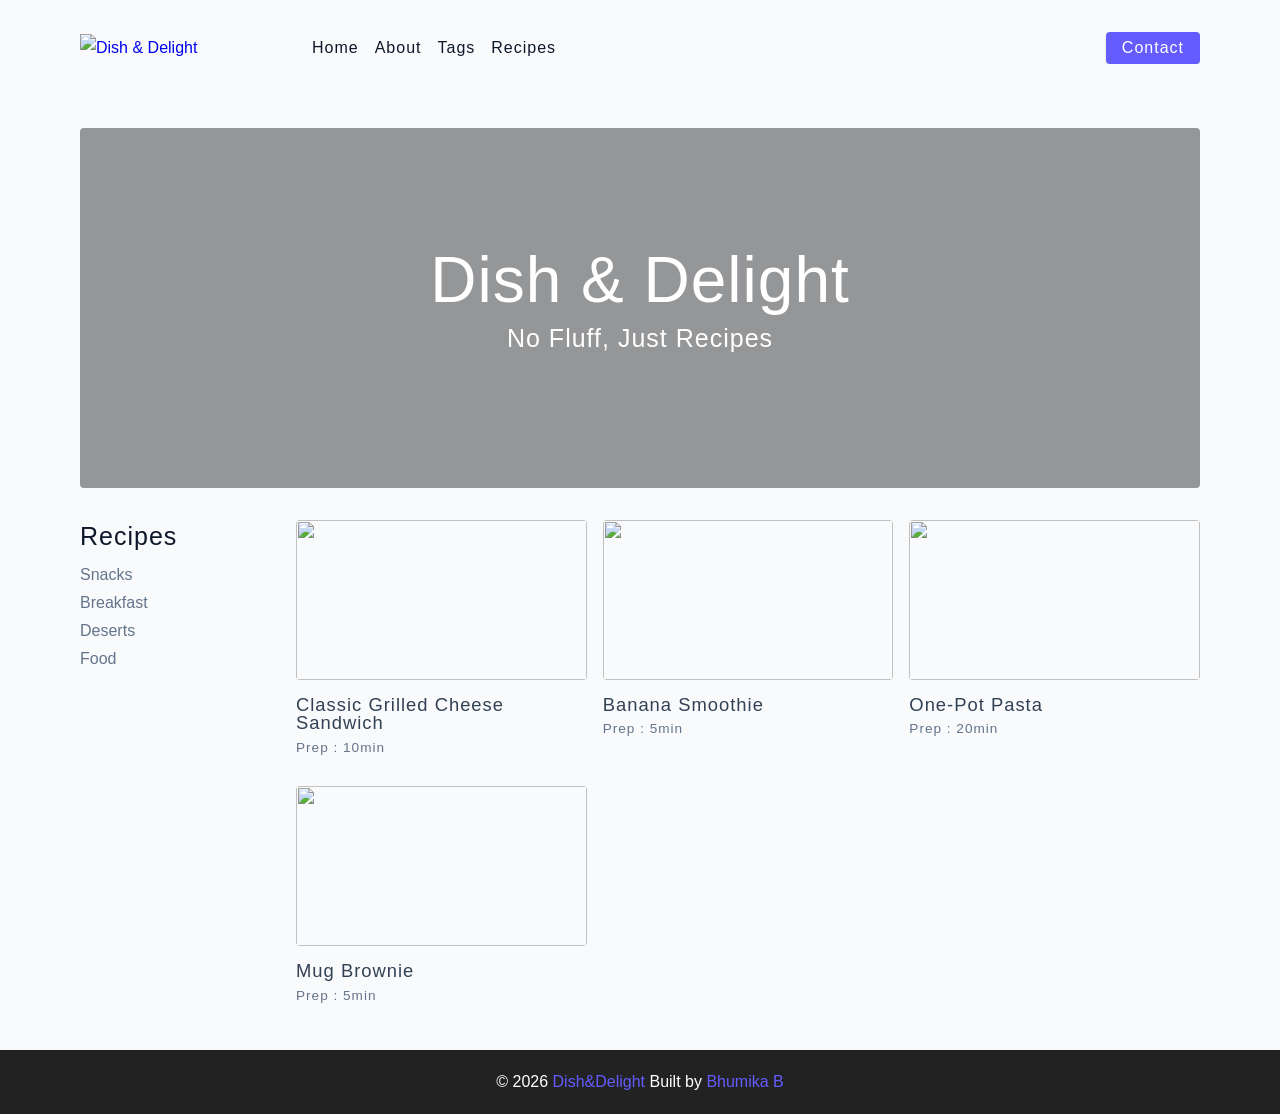
==== final/index.html @ 34f6d333 "Add files via upload" ====
<!DOCTYPE html>
<html lang="en">
  <head>
    <meta charset="UTF-8" />
    <meta http-equiv="X-UA-Compatible" content="IE=edge" />
    <meta name="viewport" content="width=device-width, initial-scale=1.0" />
    <title>Dish & Delight || Final</title>
    <!-- favicon -->
    <link rel="shortcut icon" href="./assets/fav.ico" type="image/x-icon" />
    <!-- normalize -->
    <link rel="stylesheet" href="./css/normalize.css" />
    <!-- font-awesome -->
    <link
      rel="stylesheet"
      href="https://cdnjs.cloudflare.com/ajax/libs/font-awesome/5.14.0/css/all.min.css"
    />
    <!-- main css -->
    <link rel="stylesheet" href="./css/main.css" />
  </head>
  <body>
    <!-- nav  -->
    <nav class="navbar">
      <div class="nav-center">
        <div class="nav-header">
          <a href="index.html" class="nav-logo">
            <img src="./assets/logo2.png" alt="Dish & Delight" />
          </a>
          <button class="nav-btn btn">
            <i class="fas fa-align-justify"></i>
          </button>
        </div>
        <div class="nav-links">
          <a href="index.html" class="nav-link"> home </a>
          <a href="about.html" class="nav-link"> about </a>
          <a href="tags.html" class="nav-link"> tags </a>
          <a href="recipes.html" class="nav-link"> recipes </a>

          <div class="nav-link contact-link">
            <a href="contact.html" class="btn"> contact </a>
          </div>
        </div>
      </div>
    </nav>
    <!-- end of nav -->
    <!-- main -->
    <main class="page">
      <!-- header -->
      <header class="hero">
        <div class="hero-container">
          <div class="hero-text">
            <h1>Dish & Delight</h1>
            <h4>no fluff, just recipes</h4>
          </div>
        </div>
      </header>
      <!-- end of header -->
      <section class="recipes-container">
        <!-- tag container -->
        <div class="tags-container">
          <h4>recipes</h4>
          <div class="tags-list">
            <a href="tag-template.html">Snacks </a>
            <a href="tag-template.html">Breakfast </a>
            <a href="tag-template.html">Deserts </a>
            <a href="tag-template.html">Food </a>
          </div>
        </div>
        <!-- end of tag container -->
        <!-- recipes list -->
        <div class="recipes-list">
          <!-- single recipe -->
          <a href="single-recipe.html" class="recipe">
            <img
              src="./assets/recipes/rec1.jpg"
              class="img recipe-img"
              alt=""
            />
            <h5> Classic Grilled Cheese Sandwich </h5>
            <p>Prep : 10min </p>
          </a>
          <!-- end of single recipe -->
          <!-- single recipe -->
          <a href="single-recipe.html" class="recipe">
            <img
              src="./assets/recipes/rec2.jpg"
              class="img recipe-img"
              alt=""
            />
            <h5>Banana Smoothie </h5>
            <p>Prep : 5min </p>
          </a>
          <!-- end of single recipe -->
          <!-- single recipe -->
          <a href="single-recipe.html" class="recipe">
            <img
              src="./assets/recipes/rec3.jpg"
              class="img recipe-img"
              alt=""
            />
            <h5>One-Pot Pasta</h5>
            <p>Prep : 20min </p>
          </a>
          <!-- end of single recipe -->
          <!-- single recipe -->
          <a href="single-recipe.html" class="recipe">
            <img
              src="./assets/recipes/rec4.jpg"
              class="img recipe-img"
              alt=""
            />
            <h5>Mug Brownie</h5>
            <p>Prep : 5min </p>
          </a>
          <!-- end of single recipe -->
        </div>
        <!-- end of recipes list -->
      </section>
    </main>
    <!-- end of main -->
    <!-- footer -->
    <footer class="page-footer">
      <p>
        &copy; <span id="date"></span>
        <span class="footer-logo">Dish&Delight</span> Built by
        <a href="bhumi.com">Bhumika B</a>
      </p>
    </footer>
    <script src="./js/app.js"></script>
  </body>
</html>
---- final/css/main.css ----
*,
::after,
::before {
  box-sizing: border-box;
}
/* fonts */

@import url('https://fonts.googleapis.com/css2?family=Roboto:wght@400;500;600&family=Montserrat&display=swap');
html {
  font-size: 100%;
} /*16px*/

:root {
  /* colors */
  --primary-100: #e2e0ff;
  --primary-200: #c1beff;
  --primary-300: #a29dff;
  --primary-400: #837dff;
  --primary-500: #645cff;
  --primary-600: #504acc;
  --primary-700: #3c3799;
  --primary-800: #282566;
  --primary-900: #141233;

  /* grey */
  --grey-50: #f8fafc;
  --grey-100: #f1f5f9;
  --grey-200: #e2e8f0;
  --grey-300: #cbd5e1;
  --grey-400: #94a3b8;
  --grey-500: #64748b;
  --grey-600: #475569;
  --grey-700: #334155;
  --grey-800: #1e293b;
  --grey-900: #0f172a;
  /* rest of the colors */
  --black: #222;
  --white: #fff;
  --red-light: #f8d7da;
  --red-dark: #842029;
  --green-light: #d1e7dd;
  --green-dark: #0f5132;

  /* fonts  */
  --headingFont: 'Roboto', sans-serif;
  --bodyFont: 'Nunito', sans-serif;
  --smallText: 0.7em;
  /* rest of the vars */
  --backgroundColor: var(--grey-50);
  --textColor: var(--grey-900);
  --borderRadius: 0.25rem;
  --letterSpacing: 1px;
  --transition: 0.3s ease-in-out all;
  --max-width: 1120px;
  --fixed-width: 600px;

  /* box shadow*/
  --shadow-1: 0 1px 3px 0 rgba(0, 0, 0, 0.1), 0 1px 2px 0 rgba(0, 0, 0, 0.06);
  --shadow-2: 0 4px 6px -1px rgba(0, 0, 0, 0.1),
    0 2px 4px -1px rgba(0, 0, 0, 0.06);
  --shadow-3: 0 10px 15px -3px rgba(0, 0, 0, 0.1),
    0 4px 6px -2px rgba(0, 0, 0, 0.05);
  --shadow-4: 0 20px 25px -5px rgba(0, 0, 0, 0.1),
    0 10px 10px -5px rgba(0, 0, 0, 0.04);
}

body {
  background: var(--backgroundColor);
  font-family: var(--bodyFont);
  font-weight: 400;
  line-height: 1.75;
  color: var(--textColor);
}

p {
  margin-top: 0;
  margin-bottom: 1.5rem;
  max-width: 40em;
}

h1,
h2,
h3,
h4,
h5 {
  margin: 0;
  margin-bottom: 1.38rem;
  font-family: var(--headingFont);
  font-weight: 400;
  line-height: 1.3;
  text-transform: capitalize;
  letter-spacing: var(--letterSpacing);
}

h1 {
  margin-top: 0;
  font-size: 3.052rem;
}

h2 {
  font-size: 2.441rem;
}

h3 {
  font-size: 1.953rem;
}

h4 {
  font-size: 1.563rem;
}

h5 {
  font-size: 1.25rem;
}

small,
.text-small {
  font-size: var(--smallText);
}

a {
  text-decoration: none;
}
ul {
  list-style-type: none;
  padding: 0;
}

.img {
  width: 100%;
  display: block;
  object-fit: cover;
}
/* buttons */

.btn {
  cursor: pointer;
  color: var(--white);
  background: var(--primary-500);
  border: transparent;
  border-radius: var(--borderRadius);
  letter-spacing: var(--letterSpacing);
  padding: 0.375rem 0.75rem;
  box-shadow: var(--shadow-1);
  transition: var(--transtion);
  text-transform: capitalize;
  display: inline-block;
}
.btn:hover {
  background: var(--primary-700);
  box-shadow: var(--shadow-3);
}
.btn-hipster {
  color: var(--primary-500);
  background: var(--primary-200);
}
.btn-hipster:hover {
  color: var(--primary-200);
  background: var(--primary-700);
}
.btn-block {
  width: 100%;
}

/* alerts */
.alert {
  padding: 0.375rem 0.75rem;
  margin-bottom: 1rem;
  border-color: transparent;
  border-radius: var(--borderRadius);
}

.alert-danger {
  color: var(--red-dark);
  background: var(--red-light);
}
.alert-success {
  color: var(--green-dark);
  background: var(--green-light);
}
/* form */

.form {
  width: 90vw;
  max-width: var(--fixed-width);
  background: var(--white);
  border-radius: var(--borderRadius);
  box-shadow: var(--shadow-2);
  padding: 2rem 2.5rem;
  margin: 3rem auto;
}
.form-label {
  display: block;
  font-size: var(--smallText);
  margin-bottom: 0.5rem;
  text-transform: capitalize;
  letter-spacing: var(--letterSpacing);
}
.form-input,
.form-textarea {
  width: 100%;
  padding: 0.375rem 0.75rem;
  border-radius: var(--borderRadius);
  background: var(--backgroundColor);
  border: 1px solid var(--grey-200);
}

.form-row {
  margin-bottom: 1rem;
}

.form-textarea {
  height: 7rem;
}
::placeholder {
  font-family: inherit;
  color: var(--grey-400);
}
.form-alert {
  color: var(--red-dark);
  letter-spacing: var(--letterSpacing);
  text-transform: capitalize;
}
/* alert */

@keyframes spinner {
  to {
    transform: rotate(360deg);
  }
}

.loading {
  width: 6rem;
  height: 6rem;
  border: 5px solid var(--grey-400);
  border-radius: 50%;
  border-top-color: var(--primary-500);
  animation: spinner 0.6s linear infinite;
}
.loading {
  margin: 0 auto;
}
/* title */

.title {
  text-align: center;
}

.title-underline {
  background: var(--primary-500);
  width: 7rem;
  height: 0.25rem;
  margin: 0 auto;
  margin-top: -1rem;
}

/*
=============== 
Navbar
===============
*/

.navbar {
  display: flex;
  align-items: center;
  justify-content: center;
}
.nav-center {
  width: 90vw;
  max-width: var(--max-width);
}
.nav-header {
  height: 6rem;
  display: flex;
  justify-content: space-between;
  align-items: center;
}
.nav-header img {
  width: 200px;
}
.nav-logo {
  display: flex;
  align-items: flex-end;
}

.nav-btn {
  padding: 0.15rem 0.75rem;
}
.nav-btn i {
  font-size: 1.25rem;
}
.nav-links {
  height: 0;
  overflow: hidden;
  display: flex;
  flex-direction: column;
  transition: var(--transition);
}
.show-links {
  height: 23.9375rem;
}

.nav-link {
  display: block;
  text-align: center;
  font-size: 1.25rem;
  text-transform: capitalize;
  color: var(--grey-900);
  letter-spacing: var(--letterSpacing);
  padding: 1rem 0;
  border-top: 1px solid var(--grey-500);
  transition: var(--transition);
}
.nav-link:hover {
  color: var(--primary-500);
}

.contact-link a {
  padding: 0.15rem 1rem;
}

@media screen and (min-width: 992px) {
  .navbar {
    height: 6rem;
  }
  .nav-center {
    display: flex;
    align-items: center;
  }
  .nav-header {
    padding: 0;
    margin-right: 2rem;
    height: auto;
  }

  .nav-btn {
    display: none;
  }
  .nav-links {
    height: auto !important;
    flex-direction: row;
    align-items: center;
    width: 100%;
  }
  .nav-link {
    padding: 0;
    border-top: none;
    margin-right: 1rem;
    font-size: 1rem;
  }
  .contact-link {
    margin-right: 0;
    margin-left: auto;
  }
}
/*
=============== 
Page
===============
*/

.page {
  width: 90vw;
  max-width: var(--max-width);
  margin: 0 auto;
}
.page {
  padding-top: 2rem;
  min-height: calc(100vh - (6rem + 4rem));
}
/*
=============== 
Footer
===============
*/

.page-footer {
  text-align: center;
  height: 4rem;
  display: flex;
  align-items: center;
  justify-content: center;
  background: var(--black);
  color: var(--white);
}
.page-footer h5 {
  margin-top: 0;
  margin-bottom: 0;
}
.page-footer p {
  margin-bottom: 0;
}
.page-footer .footer-logo,
.page-footer a {
  color: var(--primary-500);
}
/*
=============== 
Hero
===============
*/

.hero {
  height: 40vh;
  position: relative;
  margin-bottom: 2rem;
  background: url('../assets/p1 main.jpg') center/cover no-repeat;
  border-radius: var(--borderRadius);
}
.hero-container {
  position: absolute;
  top: 0;
  left: 0;
  width: 100%;
  height: 100%;
  display: flex;
  align-items: center;
  justify-content: center;
  background: rgba(0, 0, 0, 0.4);
  border-radius: var(--borderRadius);
}
.hero-text {
  color: var(--white);
  text-align: center;
}

@media only screen and (min-width: 768px) {
  .hero-text h1 {
    font-size: 4rem;
    margin-bottom: 0;
  }
}

/*
=============== 
Recipes 
===============
*/

.recipes-container {
  display: grid;
  gap: 2rem 1rem;
}

.recipes-list {
  display: grid;
  gap: 2rem 1rem;
  padding-bottom: 3rem;
}
.tags-container {
  order: 1;
  display: flex;
  flex-direction: column;
  padding-bottom: 3rem;
  /* background: blue; */
}
.tags-container h4 {
  margin-bottom: 0.5rem;
  font-weight: 500;
}
.tags-list {
  display: grid;
  grid-template-columns: 1fr 1fr 1fr;
}
.tags-list a {
  text-transform: capitalize;
  display: block;
  color: var(--grey-500);
  transition: var(--transition);
}
.tags-list a:hover {
  color: var(--primary-500);
}
.recipe {
  display: block;
}
.recipe-img {
  height: 15rem;
  border-radius: var(--borderRadius);
  margin-bottom: 1rem;
}
.recipe h5 {
  margin-bottom: 0;
  margin-top: 0.25rem;
  line-height: 1;
  color: var(--grey-700);
}
.recipe p {
  margin-bottom: 0;
  line-height: 1;
  color: var(--grey-500);
  margin-top: 0.5rem;
  letter-spacing: var(--letterSpacing);
}
@media screen and (min-width: 576px) {
  .recipes-list {
    grid-template-columns: 1fr 1fr;
  }
  .recipe-img {
    height: 10rem;
  }
}

@media screen and (min-width: 992px) {
  .recipes-container {
    grid-template-columns: 200px 1fr;
    gap: 1rem;
  }
  .recipes-list {
    grid-template-columns: 1fr 1fr;
  }

  .recipe p {
    font-size: 0.85rem;
  }
  .tags-container {
    order: 0;
    /* background: blue; */
  }
  .tags-list {
    display: grid;
    grid-template-columns: 1fr;
  }
}

@media screen and (min-width: 1200px) {
  .recipe h5 {
    font-size: 1.15rem;
  }
  .recipes-list {
    grid-template-columns: 1fr 1fr 1fr;
  }
}
/*
=============== 
Error
===============
*/
.error-page {
  text-align: center;
  padding-top: 5rem;
}
.error-page h1 {
  font-size: 9rem;
}
/*
=============== 
About Page
===============
*/

.about-page h2 {
  text-transform: none;
  font-weight: bold;
}
.about-page {
  display: grid;
  gap: 2rem 4rem;
  padding-bottom: 3rem;
}
.about-img {
  border-radius: var(--borderRadius);
  height: 300px;
}

@media screen and (min-width: 992px) {
  .about-page {
    grid-template-columns: 1fr 1fr;
    grid-template-rows: 400px;
    align-items: center;
  }
  .about-img {
    height: 100%;
  }
}

.featured-title {
  text-align: center;
}
/*
=============== 
Contact Page
===============
*/
.contact-form {
  width: 100%;
  margin: 0;
}
.contact-container {
  display: grid;
  gap: 2rem 3rem;
  padding-bottom: 3rem;
}
@media screen and (min-width: 992px) {
  .contact-container {
    grid-template-columns: 1fr 450px;
    align-items: center;
  }
}

/*
=============== 
Tags Page
===============
*/

.tags-wrapper {
  display: grid;
  gap: 2rem;
  padding-bottom: 3rem;
}
.tag {
  background: var(--grey-500);
  border-radius: var(--borderRadius);
  text-align: center;
  color: var(--white);
  transition: var(--transition);
  padding: 0.75rem 0;
}
.tag:hover {
  background: var(--primary-500);
}
.tag h5,
.tag p {
  margin-bottom: 0;
}
.tag h5 {
  font-weight: 600;
}
@media screen and (min-width: 576px) {
  .tags-wrapper {
    grid-template-columns: 1fr 1fr;
  }
}
@media screen and (min-width: 992px) {
  .tags-wrapper {
    grid-template-columns: 1fr 1fr 1fr;
  }
}

/*
=============== 
Recipe Template
===============
*/

.recipe-hero {
  display: grid;
  gap: 3rem;
}

.recipe-hero-img {
  height: 300px;
  border-radius: var(--borderRadius);
}
.recipe-info p {
  color: var(--grey-600);
}
.recipe-icons {
  display: grid;
  grid-template-columns: repeat(3, 1fr);
  gap: 1rem;
  margin: 2rem 0;
  text-align: center;
}
.recipe-icons i {
  font-size: 1.5rem;
  color: var(--primary-500);
}
.recipe-icons h5,
.recipe-icons p {
  margin-bottom: 0;
  font-size: 0.85em;
}

.recipe-icons p {
  color: var(--grey-600);
}
.recipe-tags {
  display: flex;
  align-items: center;
  flex-wrap: wrap;
  font-size: 0.7em;
  font-weight: 600;
}
.recipe-tags a {
  background: var(--primary-500);
  border-radius: var(--borderRadius);
  color: var(--white);
  padding: 0.05rem 0.5rem;
  margin: 0 0.25rem;
  text-transform: capitalize;
}
@media screen and (min-width: 992px) {
  .recipe-hero {
    grid-template-columns: 4fr 5fr;
    align-items: center;
  }
}
.recipe-content {
  padding: 3rem 0;
  display: grid;
  gap: 2rem 5rem;
}
@media screen and (min-width: 992px) {
  .recipe-content {
    grid-template-columns: 2fr 1fr;
  }
}
.single-instruction header {
  display: grid;
  grid-template-columns: auto 1fr;
  gap: 1.5rem;
  align-items: center;
}
.single-instruction header p {
  text-transform: uppercase;
  font-weight: 600;
  color: var(--primary-500);
  margin-bottom: 0;
}
.single-instruction > p {
  color: var(--grey-700);
}

.single-instruction header div {
  height: 2px;
  background: var(--grey-300);
}

.second-column {
  display: grid;
  row-gap: 2rem;
}

.single-ingredient {
  border-bottom: 2px solid var(--grey-300);
  padding-bottom: 0.75rem;
  color: var(--grey-700);
}
.single-tool {
  border-bottom: 2px solid var(--grey-300);
  padding-bottom: 0.75rem;
  color: var(--primary-500);
  text-transform: capitalize;
}
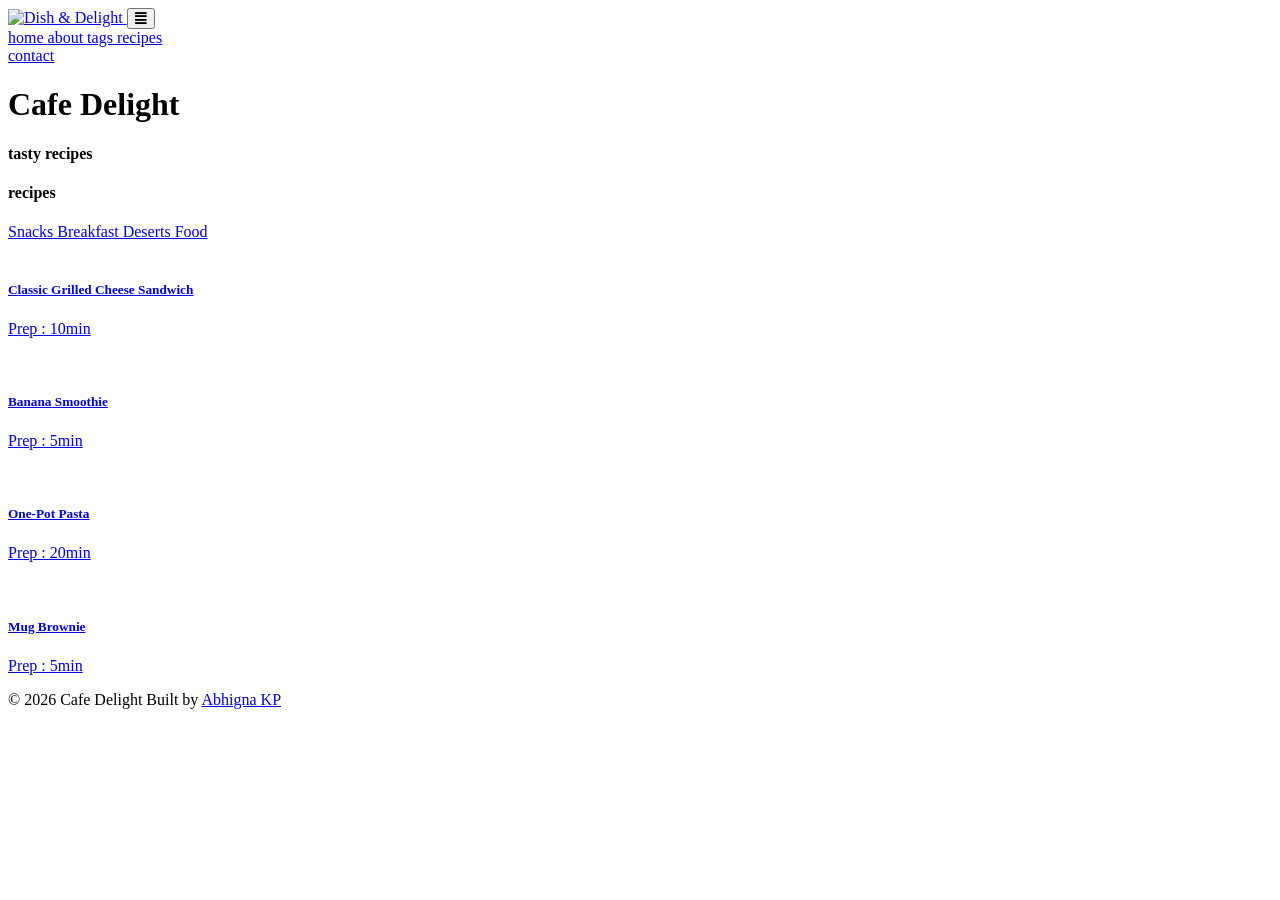
==== commit c714cb83: "Update index.html" ====
--- a/final/index.html
+++ b/final/index.html
@@ -4,18 +4,18 @@
     <meta charset="UTF-8" />
     <meta http-equiv="X-UA-Compatible" content="IE=edge" />
     <meta name="viewport" content="width=device-width, initial-scale=1.0" />
-    <title>Dish & Delight || Final</title>
+    <title>Cafe Delight || Final</title>
     <!-- favicon -->
-    <link rel="shortcut icon" href="./assets/fav.ico" type="image/x-icon" />
+    <link rel="shortcut icon" href="fav.ico" type="image/x-icon" />
     <!-- normalize -->
-    <link rel="stylesheet" href="./css/normalize.css" />
+    <link rel="stylesheet" href="normalize.css" />
     <!-- font-awesome -->
     <link
       rel="stylesheet"
       href="https://cdnjs.cloudflare.com/ajax/libs/font-awesome/5.14.0/css/all.min.css"
     />
     <!-- main css -->
-    <link rel="stylesheet" href="./css/main.css" />
+    <link rel="stylesheet" href="main.css" />
   </head>
   <body>
     <!-- nav  -->
@@ -23,7 +23,7 @@
       <div class="nav-center">
         <div class="nav-header">
           <a href="index.html" class="nav-logo">
-            <img src="./assets/logo2.png" alt="Dish & Delight" />
+            <img src="logo2.png" alt="Dish & Delight" />
           </a>
           <button class="nav-btn btn">
             <i class="fas fa-align-justify"></i>
@@ -48,8 +48,8 @@
       <header class="hero">
         <div class="hero-container">
           <div class="hero-text">
-            <h1>Dish & Delight</h1>
-            <h4>no fluff, just recipes</h4>
+            <h1>Cafe Delight</h1>
+            <h4> tasty recipes</h4>
           </div>
         </div>
       </header>
@@ -71,7 +71,7 @@
           <!-- single recipe -->
           <a href="single-recipe.html" class="recipe">
             <img
-              src="./assets/recipes/rec1.jpg"
+              src="rec1.jpg"
               class="img recipe-img"
               alt=""
             />
@@ -82,7 +82,7 @@
           <!-- single recipe -->
           <a href="single-recipe.html" class="recipe">
             <img
-              src="./assets/recipes/rec2.jpg"
+              src="rec2.jpg"
               class="img recipe-img"
               alt=""
             />
@@ -93,7 +93,7 @@
           <!-- single recipe -->
           <a href="single-recipe.html" class="recipe">
             <img
-              src="./assets/recipes/rec3.jpg"
+              src="rec3.jpg"
               class="img recipe-img"
               alt=""
             />
@@ -104,7 +104,7 @@
           <!-- single recipe -->
           <a href="single-recipe.html" class="recipe">
             <img
-              src="./assets/recipes/rec4.jpg"
+              src="rec4.jpg"
               class="img recipe-img"
               alt=""
             />
@@ -121,8 +121,8 @@
     <footer class="page-footer">
       <p>
         &copy; <span id="date"></span>
-        <span class="footer-logo">Dish&Delight</span> Built by
-        <a href="bhumi.com">Bhumika B</a>
+        <span class="footer-logo">Cafe Delight</span> Built by
+        <a href="abhi.com">Abhigna KP</a>
       </p>
     </footer>
     <script src="./js/app.js"></script>
